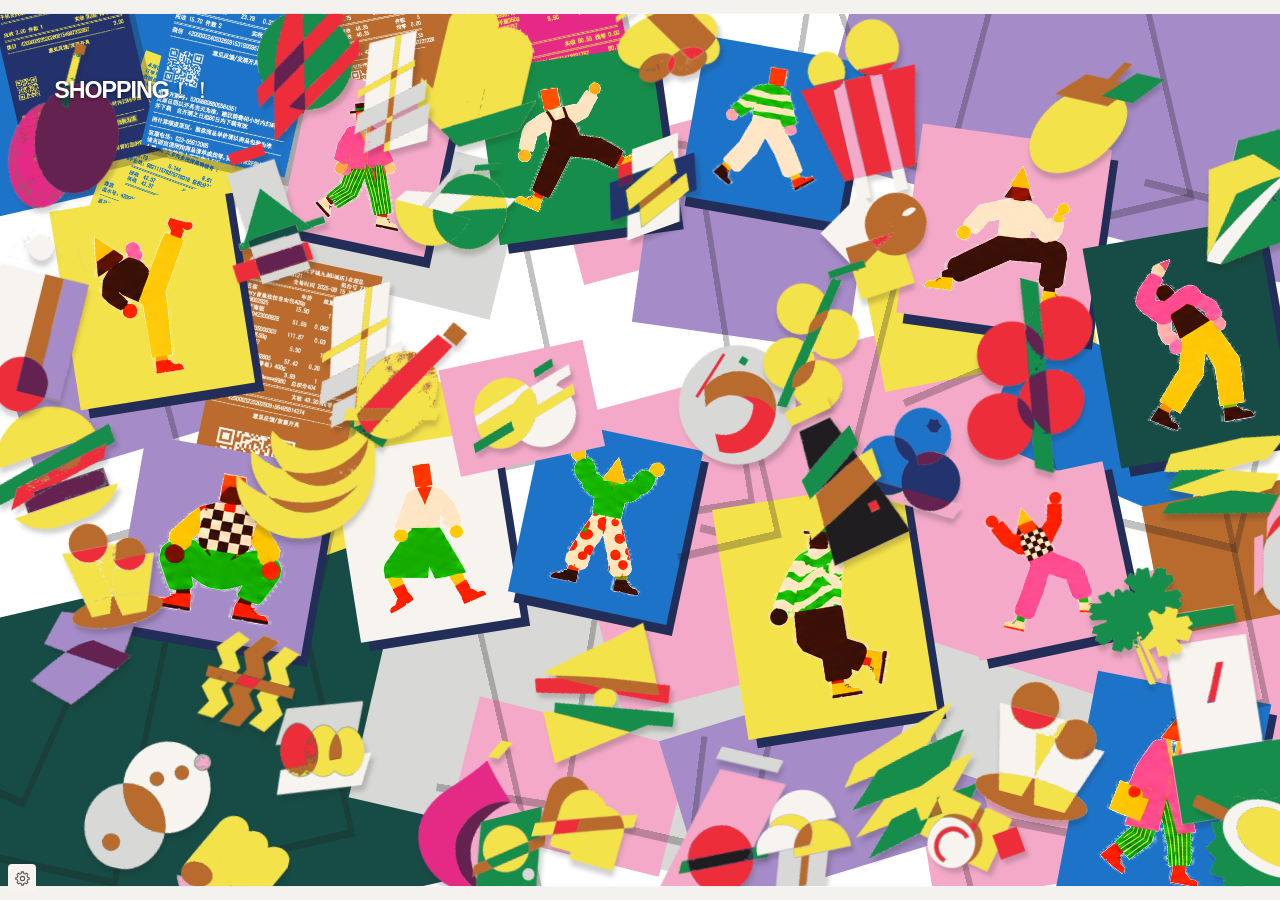
==== index.html @ 2ef97156 "Publish SHOPPING receipt visualization" ====
<!doctype html>
<html lang="zh-CN">
<head>
<meta charset="utf-8">
<meta name="viewport" content="width=device-width, initial-scale=1">
<title>小票解码 · FOOD DECODE</title>
<link rel="stylesheet" href="style.css?v=pick-reference"><link rel="stylesheet" href="stage.css?v=shopping-aligned">
<link rel="stylesheet" href="turris-theme.css?v=shopping-aligned">
<link rel="stylesheet" href="bookends.css?v=fast-collage">
<link rel="stylesheet" href="layout-overrides.css">
<script src="data.js?v=edamame-05" defer></script><script src="app.js?v=shopping-aligned" defer></script>
<script src="layout-tool.js?v=fullscreen-fit" defer></script>
</head>
<body><div id="exhibit">
<div class="site-wordmark" lang="en">SHOPPING！！</div>
<main id="view" tabindex="-1"></main>
<dialog id="personality-receipt" aria-labelledby="personality-title"></dialog></div>
<a class="layout-launcher" href="layout-editor.html" target="_blank" rel="noopener" aria-label="在新标签页打开排版编辑器" title="打开排版编辑器" hidden>
 <svg viewBox="0 0 24 24" width="17" height="17" fill="none" stroke="currentColor" stroke-width="1.5" stroke-linejoin="round" aria-hidden="true" focusable="false">
  <path d="M9.17 5.16 L10.34 4.79 L10.51 2.62 L13.49 2.62 L13.66 4.79 L14.83 5.16 L15.92 5.72 L17.58 4.31 L19.69 6.42 L18.28 8.08 L18.84 9.17 L19.21 10.34 L21.38 10.51 L21.38 13.49 L19.21 13.66 L18.84 14.83 L18.28 15.92 L19.69 17.58 L17.58 19.69 L15.92 18.28 L14.83 18.84 L13.66 19.21 L13.49 21.38 L10.51 21.38 L10.34 19.21 L9.17 18.84 L8.08 18.28 L6.42 19.69 L4.31 17.58 L5.72 15.92 L5.16 14.83 L4.79 13.66 L2.62 13.49 L2.62 10.51 L4.79 10.34 L5.16 9.17 L5.72 8.08 L4.31 6.42 L6.42 4.31 L8.08 5.72Z"/>
  <circle cx="12" cy="12" r="3"/>
 </svg>
</a>
<template id="cart">
  <svg viewBox="0 0 960 510" class="basket-wire" aria-hidden="true" fill="none" stroke="#181713" stroke-linejoin="round">
    <path d="M26 112 934 94 870 454 90 468Z" stroke-width="6"/>
    <path d="M39 183 921 166M52 254 908 238M64 326 896 310M77 397 883 382M117 110 168 467M208 108 246 465M298 107 324 464M389 105 402 462M480 103 480 461M571 101 558 460M662 99 636 458M752 98 714 457M843 96 792 455" stroke-width="2.2" opacity=".78"/>
  </svg>
</template>
</body></html>
---- style.css ----
*{box-sizing:border-box} :root{font-family:"Microsoft YaHei",Arial,sans-serif;color:#25241f;background:#f8f5ec;font-synthesis:none;--paper:#f8f5ec;--line:#d9d3c5;--ink:#25241f;--muted:#635e53} body{margin:0} button,select{font:inherit;color:inherit} button{cursor:pointer} button:focus-visible,select:focus-visible,summary:focus-visible{outline:3px solid #286a55;outline-offset:4px} button{background:none;border:0} img{display:block;max-width:100%} h1,h2,p{margin:0} [hidden]{display:none!important} .mono,.kicker{font-family:"Courier New",monospace;letter-spacing:.11em;font-size:.76rem} main{max-width:1500px;margin:auto;padding:0 max(5vw,20px) 75px;min-height:76vh}.hint{color:var(--muted);font-size:.9rem;line-height:1.6}.wall-tools{display:flex;align-items:center;justify-content:space-between;padding:18px 0;font-size:.82rem}select{background:var(--paper);border:1px solid var(--line);padding:7px 10px;border-radius:0}.tickets{display:grid;grid-template-columns:repeat(6,minmax(0,1fr));gap:26px 16px}.tile{display:block;padding:0;text-align:left;min-width:0}.mount{display:flex;align-items:center;justify-content:center;aspect-ratio: .73;background:#eae5d9;overflow:hidden;transition:background .2s}.mount img{height:86%;width:72%;object-fit:contain;filter:drop-shadow(2px 4px 2px #302b251c);transition:transform .24s}.tile:hover .mount{background:var(--accent)}.tile:hover img{transform:scale(1.06) rotate(-1deg)}.tile-meta{display:flex;justify-content:space-between;gap:4px;padding:9px 0;border-bottom:1px solid var(--line);font-size:.8rem}.screen-head{padding:40px 0 24px;display:flex;justify-content:space-between;align-items:end;gap:14px;flex-wrap:wrap}.screen-head h1{font-size:clamp(2.4rem,5vw,5.1rem);letter-spacing:-.065em;line-height:1.08;margin-top:6px}.text-btn{padding:6px 0;text-decoration:underline;text-underline-offset:5px}.dark-btn,.outline-btn{padding:11px 15px;border:1px solid var(--ink);min-height:44px}.dark-btn{background:var(--ink);color:var(--paper)}.outline-btn:hover{background:#ece6d8}.actions{display:flex;gap:8px;flex-wrap:wrap}.pick,.analysis{display:grid;grid-template-columns:minmax(180px, .64fr) minmax(0,1.36fr);gap:clamp(22px,5vw,80px);border-top:1px solid var(--ink);padding-top:21px;align-items:start}.ticket-wrap{position:relative;max-width:360px;margin:auto}.ticket-wrap img{width:100%;height:auto}.hot{position:absolute;left:1%;width:98%;border:1px solid transparent;padding:0;min-height:0}.hot:hover,.hot:focus-visible,.hot[aria-pressed=true]{background:#fff7b878;border-color:#69603a}.hot[aria-pressed=true]::after{content:"✓";position:absolute;right:4px;top:0;font-size:.8rem;color:#25241f}.receipt-panel{min-width:0}.receipt-panel summary,summary{cursor:pointer;padding:12px 0}.cart-panel{position:sticky;top:12px;min-width:0} .cart-stage{position:relative;margin:10px 0;isolation:isolate}.cart-stage svg{width:100%;display:block}.basket{position:absolute;left:29%;right:15%;top:28%;bottom:27%;display:flex;gap:2%;flex-wrap:wrap;align-content:end;justify-content:center}.food{width:clamp(33px,7vw,85px);aspect-ratio:1;object-fit:contain;mix-blend-mode:multiply}.placeholder{display:grid;place-items:center;padding:4px;background:#eae6d6;font-size:.64rem;overflow:hidden;text-align:center}.basket .food{max-height:75px;max-width:22%;transform:rotate(var(--tilt,0deg))}.cart-stage.bump{animation:bump .32s ease-out}@keyframes bump{40%{transform:translateY(5px)}} .flight,.ticket-flight{position:fixed;z-index:10;pointer-events:none;margin:0;object-fit:contain}.analysis{grid-template-columns:minmax(125px,.37fr) minmax(0,1.63fr)}.chart-area{min-width:0}.readout{display:flex;align-items:baseline;gap:9px;margin:20px 0 0}.readout strong{font-family:Georgia,serif;font-weight:400;letter-spacing:-.07em;font-size:clamp(3.4rem,9vw,7.2rem);line-height:1}.bar{display:flex;height:54px;border-bottom:2px solid var(--ink);margin:8px 0 0;overflow:hidden}.seg{flex-basis:0;min-width:0;padding:0;border:0;background:var(--swatch);clip-path:polygon(8px 0,100% 0,calc(100% - 8px) 100%,0 100%);transition:flex-grow .46s cubic-bezier(.21,.7,.18,1)}.seg[aria-pressed=true]{filter:saturate(1.55) brightness(.86)}.markers{display:flex;min-height:62px;align-items:end;justify-content:space-around;margin-top:12px}.markers button{padding:1px;min-width:0}.markers .food{width:clamp(24px,6vw,58px)} .scale{display:flex;justify-content:space-between;color:var(--muted);margin:7px 0 14px;font-size:.75rem}.legend{display:grid}.legend button{display:grid;grid-template-columns:11px minmax(0,1fr) auto;gap:9px;text-align:left;align-items:center;padding:9px 3px;border-bottom:1px solid var(--line);min-height:42px}.legend button[aria-pressed=true]{background:#ede7d8}.swatch{width:9px;height:9px;background:var(--swatch);display:inline-block}.analysis-next{margin-top:24px}.profile{display:grid;grid-template-columns:1fr 1fr;gap:clamp(18px,5vw,76px);align-items:center;border-block:1px solid var(--ink);padding:28px 0}.portrait{padding:7%}.portrait img{margin:auto;width:100%;max-height:520px;object-fit:contain;mix-blend-mode:multiply}.profile h1{font-size:clamp(2.2rem,6.8vw,7rem);letter-spacing:-.075em;line-height:1.05;margin:10px 0 18px}.motto{font-size:clamp(1.15rem,2.2vw,2rem);line-height:1.5;margin-bottom:20px}.profile-lower{display:grid;grid-template-columns:1fr 1fr;gap:32px;padding:28px 0}.profile-lower h2,.related h2{font-size:1.1rem;margin-bottom:12px}.clue{display:block;text-align:left;width:100%;border-bottom:1px solid var(--line);padding:11px 0;line-height:1.45}.related .actions button{width:78px;padding:3px}.related img{aspect-ratio:1;object-fit:contain;mix-blend-mode:multiply}.types{display:grid;grid-template-columns:repeat(4,1fr);gap:14px}.types article{border-top:1px solid var(--ink);padding:14px 0}.types p{font-size:.85rem;line-height:1.55;color:var(--muted);margin-top:8px}.reveal{animation:reveal .48s cubic-bezier(.2,.7,.2,1) both}@keyframes reveal{from{opacity:.25;transform:translateY(12px)}to{opacity:1;transform:translateY(0)}} @media(max-width:800px){.tickets{grid-template-columns:repeat(4,minmax(0,1fr))}.types{grid-template-columns:repeat(2,1fr)}} @media(max-width:580px){main{padding-bottom:32px}.tickets{grid-template-columns:repeat(3,minmax(0,1fr));gap:13px 8px}.tile-meta{font-size:.71rem}.pick,.analysis,.profile,.profile-lower{grid-template-columns:1fr}.pick .cart-panel{grid-row:1;top:0;z-index:3;background:var(--paper);padding-bottom:8px;border-bottom:1px solid var(--line)}.cart-stage{max-width:225px;margin:2px auto}.basket .food{width:30px}.analysis .ticket-wrap{max-width:220px}.profile .portrait img{max-height:320px}.analysis-next{margin-top:18px}.screen-head{padding-top:25px}} @media(prefers-reduced-motion:reduce){*,*::before,*::after{animation-duration:.001ms!important;transition-duration:.001ms!important;scroll-behavior:auto!important}}
.basket .basket-item{padding:0;display:grid;place-items:center;width:clamp(36px,8vw,106px);max-height:unset}.basket .basket-item>.food{width:100%;height:100%;max-width:100%;max-height:100%;object-fit:contain;transform:none}.outline-btn[aria-pressed=true]{background:var(--ink);color:var(--paper)}.portrait img{width:auto}.seg{clip-path:polygon(min(6px,12%) 0,100% 0,calc(100% - min(6px,12%)) 100%,0 100%)}@media(max-width:580px){.basket .basket-item{width:36px}}
---- stage.css ----
html,body{width:100%;height:100%;overflow:hidden}body{background:#dfd9cb}#exhibit{position:absolute;left:50%;top:50%;width:1440px;height:900px;transform:translate(-50%,-50%) scale(var(--stage-scale,1));background:var(--paper);display:grid;grid-template-rows:minmax(0,1fr);overflow:hidden;box-shadow:0 12px 70px #322b2229}#exhibit main{width:100%;min-height:0;min-width:0;padding:0 56px;position:relative}#exhibit .wall-tools{height:46px;padding:0}#exhibit .tickets{grid-template-columns:repeat(6,minmax(0,1fr));grid-template-rows:repeat(5,136px);gap:8px 14px}#exhibit .tile{display:grid;grid-template-rows:112px 24px}#exhibit .mount{height:112px;aspect-ratio:auto;background:color-mix(in srgb,var(--accent) 32%,#eae5d9)}#exhibit .mount img{width:auto;height:108px;max-width:90%;transition:transform .27s cubic-bezier(.18,.65,.2,1),filter .27s}#exhibit .tile:hover .mount,#exhibit .tile:focus-visible .mount{background:var(--accent)}#exhibit .tile:hover img,#exhibit .tile:focus-visible img{transform:translateY(-2px) scale(1.1) rotate(-3deg);filter:drop-shadow(4px 7px 4px #302b2545)}#exhibit .tile-meta{padding:4px 2px;font-size:12px}#exhibit .screen-head{height:106px;padding:15px 0 14px}#exhibit .screen-head h1{font-size:53px;margin-top:3px}#exhibit .pick,#exhibit .analysis{height:686px;padding-top:16px;gap:46px;grid-template-columns:330px minmax(0,1fr)}#exhibit .pick .cart-panel{position:relative;top:auto;grid-row:auto;background:transparent;border:0;padding:0}#exhibit .ticket-wrap{width:max-content;max-width:100%;margin:0 auto}#exhibit .ticket-wrap img{height:550px;width:auto;max-width:100%;object-fit:fill}#exhibit .receipt-panel{position:relative}#exhibit .cart-stage{max-width:720px;margin:10px auto 0}#exhibit .cart-panel .actions{justify-content:center}#exhibit .basket .basket-item{width:82px;max-width:20%}#exhibit .analysis .ticket-wrap img{height:525px}#exhibit .analysis{grid-template-columns:255px minmax(0,1fr)}#exhibit .chart-area{position:relative;height:670px}#exhibit .analysis-next{margin-top:12px}#exhibit .nutrition-body{display:grid;grid-template-columns:minmax(0,1.5fr) minmax(275px,1fr);gap:27px;margin-top:24px}#exhibit .readout{margin-top:0}#exhibit .readout strong{font-size:100px}#exhibit .legend button{min-height:37px;padding:5px 2px;font-size:12px}#exhibit .markers{margin-top:20px}#exhibit .markers .food{width:44px}#exhibit .bar{height:76px}#exhibit #exhibit #exhibit .profile{height:464px;grid-template-columns: .9fr 1.1fr;gap:65px;padding:15px 0}#exhibit .profile .portrait{height:430px;padding:16px}#exhibit .profile .portrait img{height:100%;max-height:none}#exhibit .profile h1{font-size:76px}#exhibit .profile-lower{grid-template-columns:1fr 1fr;gap:54px;padding:10px 0}#exhibit .profile-lower h2,#exhibit .related h2{margin-bottom:3px}#exhibit .clue{padding:4px 0;font-size:13px}#exhibit .profile-lower details[open]{position:absolute;z-index:5;right:56px;bottom:105px;width:450px;background:var(--paper);padding:0 16px 14px;box-shadow:0 0 0 1px var(--line),0 10px 25px #332b2422}#exhibit .related{display:flex;align-items:center;gap:12px}#exhibit .related .actions{gap:4px}#exhibit .related .actions button{width:50px;min-height:0;font-size:10px;padding:2px}#exhibit .related img{height:33px;margin:auto}#exhibit .types{grid-template-columns:repeat(4,1fr);grid-template-rows:repeat(4,155px);gap:7px 24px}#exhibit .types article{padding:7px 0}#exhibit .types h2{font-size:20px}#exhibit .types p{font-size:12px;margin-top:4px}#exhibit .screen-in{animation:stage-in .32s cubic-bezier(.2,.7,.2,1) both}@keyframes stage-in{from{opacity:.4;transform:translateY(6px)}to{opacity:1;transform:translateY(0)}}
#exhibit .profile{height:418px}#exhibit .profile .portrait{height:386px}#exhibit .profile-lower{padding:8px 0}#exhibit .profile-lower+.related+.actions{margin-top:8px}#exhibit .legend{align-content:start}#exhibit .seg.is-preview{filter:saturate(1.3) brightness(.93)}#exhibit .seg.is-muted,#exhibit .markers button.is-muted{opacity:.34}#exhibit .seg,#exhibit .markers button{transition:opacity .17s,flex-grow .46s cubic-bezier(.21,.7,.18,1)}#exhibit .legend button.is-preview{background:#ece5d5}#exhibit .hot.is-preview{background:#fff7b878;border-color:#69603a}#exhibit .markers button.is-preview{transform:translateY(-4px)}
#exhibit{width:var(--stage-width,1440px)}
#exhibit main{max-width:none}
.site-wordmark{
 position:absolute;top:63px;left:56px;z-index:11;
 padding:2px 0;font-weight:900;font-size:24px;line-height:1.15;letter-spacing:-.045em;
 color:var(--ink);pointer-events:none;
}
#exhibit:is([data-page=intro],:has(>.cover-reveal))>.site-wordmark{color:var(--paper);text-shadow:0 1px 4px #0008}
#exhibit > main:focus{outline:none}
#exhibit main:has(>.wall-tools){margin-block:0;padding-top:56px}
#exhibit .wall-tools{margin-bottom:16px;border-bottom:1px solid var(--ink)}
#exhibit main:has(>.screen-tools){margin-block:0;padding-top:56px}
#exhibit .screen-tools{position:relative;display:flex;align-items:center;justify-content:flex-end;min-height:46px}
#exhibit .screen-tools::after{content:"";position:absolute;inset:auto 0 0;border-bottom:1px solid var(--ink)}

/* Leave the primary objects room and open supporting detail on demand. */
.layout-launcher:not([hidden]){
 position:fixed;
 z-index:2;
 left:max(8px,env(safe-area-inset-left));
 bottom:max(8px,env(safe-area-inset-bottom));
 display:grid;
 place-items:center;
 width:28px;
 height:28px;
 border:1px solid transparent;
 border-radius:4px;
 background:#f1ece2;
 color:#82796c;
 text-decoration:none;
}
.layout-launcher:hover,.layout-launcher:focus-visible{background:#f8f4ea;border-color:#c2b9ac;color:#62594d}
body:has(>#exhibit:is([data-page=pick],[data-page=analysis]))>.layout-launcher{display:none}
#exhibit .analysis{display:block;position:relative;height:auto;padding:85px 56px 0 60px;border-top:0}
#exhibit .analysis>.receipt-panel{position:absolute;z-index:4;top:18px;right:62px}
#exhibit .analysis>.receipt-panel:not(:has(>details[open])){display:none}
#exhibit .analysis>.receipt-panel details{padding:0 13px 13px;width:285px;background:var(--paper);box-shadow:0 0 0 1px var(--line),0 10px 25px #332b2422}
#exhibit .analysis .chart-area{height:auto;min-width:0}
.analysis-basket-stage{position:relative;isolation:isolate}
.analysis-basket-stage>.basket-wire{display:block;width:100%}
.analysis-food{
 position:absolute;
 left:var(--food-left);
 top:var(--food-top);
 display:grid;
 place-items:center;
 width:15%;
 aspect-ratio:1;
 translate:-50% -50%;
}
.analysis-food>.food{
 width:100%;
 height:100%;
 object-fit:contain;
 mix-blend-mode:normal;
 rotate:var(--food-angle);
}
.analysis-food>.placeholder{height:auto;max-height:100%;aspect-ratio:auto;font-size:9px;line-height:1.1}
.basket-handoff{position:absolute;inset:0;z-index:10;overflow:hidden;pointer-events:none}
.basket-handoff>.analysis-basket-stage{position:absolute;transform-origin:0 50%}
.basket-handoff .analysis-food>.placeholder{font-size:12px}
#exhibit .nutrition-body{display:block;position:relative;margin-top:60px}
#exhibit .nutrition-body .legend{
 position:absolute;right:24px;bottom:44px;z-index:3;width:min(430px,100%);max-height:320px;
 overflow:auto;overscroll-behavior:contain;background:var(--paper);padding:6px 12px;
 border:1px solid var(--line);box-shadow:0 10px 25px #332b2422;
}
.chart-caption{display:flex;align-items:baseline;justify-content:space-between;gap:18px;padding-right:33px}
#exhibit .chart-caption .item-insight{margin:0;color:var(--muted);font-size:15px}
#exhibit .chart-caption .text-btn{flex-shrink:0}
#exhibit .nutrition-body .markers{min-height:68px;margin-top:14px;padding-inline:4.5% 3.5%;justify-content:space-between;gap:8px}
#exhibit .nutrition-body .markers:has(>button:only-child){justify-content:center}
#exhibit .nutrition-body .markers:has(>button:nth-child(5):last-child)>button:nth-child(even){position:relative;left:5.8%}
#exhibit .nutrition-body .markers .food{width:62px}
#exhibit .nutrition-body .bar{height:64px;margin-top:12px}
#exhibit .nutrition-body .scale{margin-block:2px 8px}
#exhibit .analysis-next{display:flex;justify-content:flex-end;margin:76px 12px 0 0}
#exhibit .profile{height:575px;grid-template-columns: .98fr 1.02fr}
#exhibit .profile .portrait{height:530px}
#exhibit .profile h1{font-size:88px}
#rules{color:var(--ink);background:var(--paper);border:1px solid var(--line);padding:22px 28px;width:min(920px,90vw);max-height:85vh;box-shadow:0 16px 90px #28221943}
#rules::backdrop{background:#29251d62}
#rules[open]{animation:stage-in .24s ease-out}
.story-head{display:flex;align-items:center;justify-content:space-between;border-bottom:1px solid var(--line);padding-bottom:10px}

#personality-receipt{
 --paper-edge:8px;
 --receipt-paper:#fffdf5;
 --receipt-tint:color-mix(in srgb,var(--accent) 37%,var(--receipt-paper));
 --receipt-rule:color-mix(in srgb,var(--accent) 46%,#422d23);
 position:fixed;
 inset:auto auto calc((100dvh - 900px * var(--stage-scale))/2 + 40px * var(--stage-scale)) 50%;
 margin:0;
 width:550px;
 max-width:none;
 max-height:none;
 border:0;
 padding:0;
 color:var(--ink);
 background:transparent;
 overflow:visible;
 transform:translateX(-50%) scale(var(--stage-scale));
 transform-origin:bottom center;
 filter:drop-shadow(0 20px 45px #25211854);
}
#personality-receipt::after{
 content:"";
 position:absolute;
 inset:100% 0 auto;
 height:var(--paper-edge);
 background:var(--receipt-paper);
 mask:conic-gradient(from -45deg at bottom,#000 90deg,#0000 0) center / 16px 8px repeat-x;
}
#personality-receipt::backdrop{background:#23201862}
#personality-receipt[open]{animation:receipt-rise 650ms cubic-bezier(.21,.72,.24,1) both}
#personality-receipt[open]::backdrop{animation:receipt-dim 380ms ease-out both}
@keyframes receipt-rise{
 from{translate:0 calc(900px * var(--stage-scale) + (100dvh - 900px * var(--stage-scale))/2)}
 to{translate:0 0}
}
@keyframes receipt-dim{from{opacity:0}to{opacity:1}}
@media(prefers-reduced-motion:reduce){
 #personality-receipt[open],#personality-receipt[open]::backdrop{animation:none}
}
.personality-paper{
 display:flex;
 flex-direction:column;
 min-height:780px;
 max-height:844px;
 padding:17px 35px 12px;
 background:var(--receipt-paper);
 overflow:auto;
 overscroll-behavior:contain;
 scrollbar-width:thin;
}
.personality-paper>*{flex-shrink:0}
.personality-head,.personality-meta{
 display:flex;
 align-items:center;
 justify-content:space-between;
 gap:12px;
}
.personality-head>span{font-size:17px;font-weight:750}
.personality-meta{
 font-family:"Courier New",monospace;
 font-size:12px;
 letter-spacing:.06em;
}
.personality-meta{margin-top:8px;border-block:1px dashed var(--line);padding:6px 0}
.personality-hero{padding:5px 0 4px;text-align:center}
.personality-hero:has(>.personality-portrait){padding-top:51px}
.personality-portrait{
 position:relative;
 display:grid;
 place-items:center;
 min-height:258px;
}
.personality-portrait::before,.personality-portrait::after{
 content:"";
 position:absolute;
 pointer-events:none;
}
.personality-portrait::before{
 width:204px;
 height:204px;
 border-radius:50%;
 background:var(--receipt-tint);
 transform:translate(-26px,0);
}
.personality-portrait::after{
 left:15%;
 top:24%;
 width:49px;
 height:88px;
 background:repeating-linear-gradient(0deg,var(--receipt-rule) 0 1px,transparent 1px 7px);
 transform:skewY(-19deg);
 opacity:.37;
}
.personality-portrait img{
 position:relative;
 z-index:1;
 width:266px;
 height:256px;
 object-fit:contain;
 mix-blend-mode:multiply;
}
.personality-stamp{
 position:absolute;
 z-index:2;
 right:4%;
 bottom:15%;
 display:grid;
 place-content:center;
 min-width:82px;
 min-height:68px;
 padding:5px 9px;
 border:3px double currentColor;
 background:var(--receipt-paper);
 color:color-mix(in srgb,var(--accent) 24%,#552b20);
 font:13px/1.25 "Courier New",monospace;
 letter-spacing:.11em;
 rotate:-8deg;
}
.personality-stamp strong{font-size:20px}
@media(prefers-reduced-motion:no-preference){
 #personality-receipt[open] .personality-stamp{animation:receipt-stamp 200ms ease-out 530ms both}
}
@keyframes receipt-stamp{from{opacity:0;scale:1.17}to{opacity:1;scale:1}}
.personality-hero h2{margin:0;font-size:43px;line-height:1.1;overflow-wrap:anywhere}
.personality-motto{margin:7px 0 0;font-size:16px;line-height:1.45}
.personality-character{margin:14px auto 9px;max-width:420px;text-align:center;font-size:14px;line-height:1.6}
.personality-details{margin-top:auto;padding-top:8px;font-size:13px}
.personality-details>summary{padding-block:9px 5px}
.personality-details>.hint{margin:5px 0}
.personality-details>.hint>div{margin-bottom:6px}
#exhibit .types article{display:grid;grid-template-columns:74px minmax(0,1fr);gap:8px;align-items:start}
#exhibit .types article>img{width:74px;height:112px;object-fit:contain}
#exhibit .types article h2{font-size:18px}
#exhibit .types article p{line-height:1.35}
.personality-foot{margin-top:auto;padding-top:8px;border-top:1px dashed var(--line);font-size:13px}
.personality-details+.personality-foot{margin-top:4px}
.personality-foot .actions{justify-content:space-between;gap:10px}
.personality-foot .actions button{padding-block:4px}
.personality-foot .hint{margin:0}


#exhibit .tile:focus-visible{outline-offset:-3px}
#exhibit .tile{position:relative}
#exhibit .tile:is(:hover,:focus-visible){z-index:3}
#exhibit .tile:is(:hover,:focus-visible) .mount{overflow:visible}
#exhibit .tile .mount img{transform-origin:50% 48%}
#exhibit .tile:is(:hover,:focus-visible) .mount img{position:relative;z-index:2;transform:translateY(-6px) scale(2.15) rotate(-2deg);filter:drop-shadow(4px 8px 7px #302b2559);pointer-events:none}
#exhibit .tile:nth-last-child(-n+6) .mount img{transform-origin:50% 90%}
#exhibit .tile-preview{position:absolute;left:calc(50% + 94px);top:50%;z-index:3;display:grid;width:232px;gap:9px;padding:14px 16px 15px;background:var(--paper);border-top:4px solid var(--accent);box-shadow:0 7px 28px #302b2540;opacity:0;visibility:hidden;pointer-events:none;transform:translate(-6px,-50%);transition:opacity .2s,transform .2s,visibility .2s}
#exhibit .tile:is(:hover,:focus-visible) .tile-preview{opacity:1;visibility:visible;transform:translate(0,-50%)}
#exhibit .tile:is(:nth-child(6n),:nth-child(6n - 1)) .tile-preview{left:auto;right:calc(50% + 94px)}
#exhibit .tile:nth-last-child(-n+6) .tile-preview{top:auto;bottom:2px;transform:translate(-6px,0)}
#exhibit .tile:nth-last-child(-n+6):is(:hover,:focus-visible) .tile-preview{transform:translate(0,0)}
#exhibit .tile-preview .mono{color:var(--muted);font-size:11px}
#exhibit .preview-summary{display:flex;align-items:baseline;justify-content:space-between;gap:8px}
#exhibit .preview-summary strong{font-size:22px;line-height:1.1;font-weight:650}
#exhibit .preview-summary>span,#exhibit .preview-items .hint{font-size:12px;color:var(--muted)}
#exhibit .preview-items{border-top:1px solid var(--line);padding-top:7px;display:grid;gap:5px;font-size:13px;line-height:1.4}
#exhibit .cart-stage{max-width:none;margin:20px 0 6px}
#exhibit main:has(>.pick){padding-inline:24px}
#exhibit main:has(>.pick)>.screen-tools{padding-right:32px}
#exhibit main:has(>.pick)>.screen-tools::after{inset-inline:32px}
#exhibit .pick{grid-template-columns:350px minmax(0,1fr);gap:0;padding-top:15px;border-top:0}
#exhibit .pick>.receipt-panel{width:100%;margin:30px 0 0 52px}
#exhibit .pick .receipt-panel>.hint{margin:0 0 7px}
#exhibit .pick .ticket-wrap{margin-inline:0}
#exhibit .pick .ticket-wrap img{height:615px}
#exhibit .pick .cart-stage{width:90.5%;max-width:1040px;margin:114px auto 0;--basket-food-size:148px}
#exhibit .pick .cart-count{position:absolute;top:6px;right:0}
#exhibit .pick .cart-caption{margin:-5px 0 12px;text-align:center}
#exhibit .pick .cart-stage.basket-many{--basket-food-size:120px}
#exhibit .basket-wire{position:relative;z-index:1;pointer-events:none}
#exhibit .basket-sticker:not([hidden]){
 position:absolute;
 right:14px;
 bottom:7px;
 z-index:2;
 width:min(19%,190px);
 transform:rotate(-9deg);
 transform-origin:65% 74%;
 box-shadow:1px 3px 0 #1f1d2030;
 pointer-events:none;
}
#exhibit .basket-sticker img{display:block;width:100%;height:auto}
#exhibit .basket-sticker.is-sticking{animation:stick-to-basket 1600ms cubic-bezier(.36,.63,.26,1) 160ms both}
@keyframes stick-to-basket{
 from{opacity:0;transform:translate(38px,31px) rotate(-24deg) scale(1.19);box-shadow:4px 12px 15px #1f1d2060}
 62%{opacity:1;transform:translate(0,1px) rotate(-7deg) scale(.98)}
 80%{transform:translate(0,-1px) rotate(-10deg) scale(1.012)}
 to{opacity:1;transform:rotate(-9deg) scale(1);box-shadow:1px 3px 0 #1f1d2030}
}
@media(prefers-reduced-motion:reduce){
 #exhibit .basket-sticker.is-sticking{animation:none}
}
#exhibit .basket .basket-item>.placeholder{width:auto;height:auto;max-width:132px;padding:6px 9px;aspect-ratio:auto;border:1px solid var(--line);background:var(--paper);font-size:12px;line-height:1.25;align-self:end;margin-bottom:18px}

#exhibit .basket{display:block;inset:0;pointer-events:none}
#exhibit .basket-row{position:absolute;left:0;right:0;display:flex;justify-content:center;align-items:end;gap:10px;height:160px}
#exhibit .basket-row-bottom{bottom:13%}
#exhibit .basket-row-top{bottom:calc(13% + 92px)}
#exhibit .basket .basket-row .basket-item{pointer-events:auto;flex:0 0 156px;width:156px;height:160px;max-width:none;max-height:none;padding:0;transform:none;mix-blend-mode:normal;transition:transform .18s}
#exhibit .basket-many .basket .basket-row .basket-item{flex-basis:127px;width:127px}

#exhibit .basket .basket-item>.food{
 transform:translate(var(--food-x,0px),calc(var(--food-offset) + var(--food-y,0px))) rotate(calc(var(--food-angle) + var(--food-spin,0deg)));
}
#exhibit .basket .basket-item[data-in-flight]{visibility:hidden}
#exhibit .basket .basket-item>img.food{
 width:var(--basket-food-size);
 height:var(--basket-food-size);
 max-height:none;
 object-fit:contain;
 object-position:center;
 mix-blend-mode:normal;
}
#exhibit .cart-stage{
 translate:var(--basket-x,0px) var(--basket-y,0px);
 rotate:var(--basket-angle,0deg);
 cursor:grab;
 user-select:none;
}
#exhibit .cart-stage.is-dragging,#exhibit .cart-stage.is-dragging button{cursor:grabbing}
#exhibit .basket-row .basket-item:nth-child(5n+1){--food-offset:4px;--food-angle:-10deg}
#exhibit .basket-row .basket-item:nth-child(5n+2){--food-offset:-4px;--food-angle:8deg}
#exhibit .basket-row .basket-item:nth-child(5n+3){--food-offset:3px;--food-angle:-6deg}
#exhibit .basket-row .basket-item:nth-child(5n+4){--food-offset:-5px;--food-angle:11deg}
#exhibit .basket-row .basket-item:nth-child(5n+5){--food-offset:2px;--food-angle:-8deg}
#exhibit .basket-row-top .basket-item:nth-child(odd){--food-offset:-2px;--food-angle:9deg}
#exhibit .basket-row-top .basket-item:nth-child(even){--food-offset:5px;--food-angle:-11deg}

#exhibit [data-act=add][aria-disabled=true]{cursor:default}#exhibit [data-act=all]:disabled{opacity:.45;cursor:default}
#exhibit .profile .portrait{background:var(--paper)}
#exhibit,#exhibit .tile{--ticket-wash:color-mix(in srgb,var(--accent) 32%,#eae5d9)}
#exhibit .tile .mount{background:var(--ticket-wash)}
#exhibit .tile:is(:hover,:focus-visible) .mount{background:color-mix(in srgb,var(--ticket-wash) 66%,var(--accent))}
#exhibit .paper-transition{position:absolute;inset:0;z-index:8;pointer-events:none;overflow:hidden}
#exhibit .paper-snapshot{position:absolute;inset:0;display:grid;grid-template-rows:minmax(0,1fr);background:var(--paper)}
#exhibit .paper-edge{
 position:absolute;
 inset:0 0 auto;
 height:13px;
 background:var(--accent);
 border-bottom:1px solid var(--ink);
 transform-origin:left top;
 box-shadow:0 12px 22px #1f1d2025;
}

#rules .rules-intro{margin-top:14px;color:var(--muted)}
#rules .rule-grid{display:grid;grid-template-columns:repeat(2,minmax(0,1fr));gap:12px;margin:17px 0}
#rules .rule-card{background:#ece6d9;padding:13px 15px;border-top:2px solid var(--ink)}
#rules .rule-card dt{display:flex;align-items:baseline;gap:12px;font-weight:700}
#rules .rule-code{font:600 23px/1.25 "Courier New",monospace;white-space:nowrap}
#rules .rule-card dd{font-size:14px;line-height:1.5;margin:4px 0 0}
#rules .rule-example{padding:10px 0;border-top:1px solid var(--line);font-size:14px;line-height:1.55}
#rules .rule-example strong{display:inline-block;margin-right:8px}
@media(max-width:560px){#rules .rule-grid{grid-template-columns:1fr}}
---- turris-theme.css ----
:root{
 --tb-soft-pink:#F3A9C7;
 --tb-hot-magenta:#E52A86;
 --tb-signal-red:#EE2D3A;
 --tb-lemon-yellow:#F4E24A;
 --tb-emerald-green:#168D4A;
 --tb-cobalt-blue:#1D73C8;
 --tb-lavender:#A58BC7;
 --tb-terracotta:#B96B2D;
 --tb-paper-white:#F7F4EF;
 --tb-cool-grey:#D8D9D7;
 --tb-charcoal:#1F1D20;
 --tb-midnight-indigo:#23336E;
 --tb-mulberry:#63224F;
 --tb-deep-pine:#164C45;
 --paper:var(--tb-paper-white);
 --ink:var(--tb-charcoal);
 --line:color-mix(in srgb,var(--ink) 31%,var(--paper));
 --muted:color-mix(in srgb,var(--ink) 75%,var(--paper));
 color:var(--ink);
 background:var(--tb-cool-grey);
}

body:has(>#exhibit){background:#f4f2ee}
#exhibit{
 --paper:#fff;
 --screen-ink:var(--tb-midnight-indigo);
 --screen-pop:var(--tb-lemon-yellow);
 background:var(--paper);
 box-shadow:none;
}
#exhibit:is([data-page=pick],[data-page=analysis]){
 --screen-tone:var(--tb-cobalt-blue);
 --panel-light:var(--tb-lavender);
 --panel-ink:var(--tb-charcoal);
}
#exhibit:is([data-page=pick],[data-page=analysis])[data-colorway=cobalt]{
 --screen-pop:var(--tb-soft-pink);
 --panel-light:var(--tb-lemon-yellow);
 --panel-ink:var(--tb-midnight-indigo);
}
#exhibit:is([data-page=pick],[data-page=analysis])[data-colorway=pine]{
 --screen-ink:var(--tb-deep-pine);
 --screen-pop:var(--tb-soft-pink);
 --screen-tone:var(--tb-emerald-green);
 --panel-light:var(--tb-soft-pink);
 --panel-ink:var(--tb-mulberry);
}
#exhibit:is([data-page=pick],[data-page=analysis])[data-colorway=lemon]{
 --screen-ink:var(--tb-deep-pine);
 --screen-tone:var(--tb-emerald-green);
 --panel-light:var(--tb-lemon-yellow);
 --panel-ink:var(--tb-deep-pine);
}
#exhibit:is([data-page=pick],[data-page=analysis])[data-colorway=ochre]{
 --screen-ink:var(--tb-mulberry);
 --screen-pop:var(--tb-soft-pink);
 --screen-tone:var(--tb-terracotta);
 --panel-light:var(--tb-soft-pink);
 --panel-ink:var(--tb-mulberry);
}
#exhibit:is([data-page=pick],[data-page=analysis])[data-colorway=magenta]{
 --screen-ink:var(--tb-mulberry);
 --screen-tone:var(--tb-hot-magenta);
 --panel-light:var(--tb-lemon-yellow);
 --panel-ink:var(--tb-mulberry);
}
#exhibit[data-page=types]{--screen-ink:var(--tb-mulberry);--screen-pop:var(--tb-soft-pink)}
#exhibit :focus-visible{outline:2px solid var(--tb-midnight-indigo);outline-offset:2px}
#exhibit .screen-head .kicker{
 display:table;
 padding:3px 7px;
 background:var(--screen-pop);
 color:var(--ink);
 font-weight:700;
}
#exhibit .screen-head h1{font-weight:900;color:var(--ink)}
#exhibit .dark-btn{
 color:var(--paper);
 background:var(--screen-ink);
 border-color:var(--screen-ink);
}
#exhibit .dark-btn:hover{color:var(--ink);background:var(--screen-pop);border-color:var(--ink)}
#exhibit .outline-btn:hover{background:var(--screen-pop)}
#exhibit .outline-btn[aria-pressed=true]{color:var(--paper);background:var(--screen-ink)}
.layout-launcher:not([hidden]){background:var(--paper);color:var(--muted)}
.layout-launcher:hover,.layout-launcher:focus-visible{background:var(--tb-lemon-yellow);color:var(--ink);border-color:var(--ink)}

/* 档案墙 */
#exhibit .wall-tools{justify-content:flex-end}
#exhibit .wall-tools select{color:var(--ink);background:transparent;border:1px solid var(--ink)}
.wall-sort-controls{display:flex;align-items:center;gap:14px}
.wall-sort-controls label{white-space:nowrap}
.wall-sort-note{font-size:11px}
#exhibit .wall-sort-controls select{height:26px;min-width:88px;padding:2px 6px;font-size:12px}
#exhibit .wall-sort-controls label:last-child select{background:var(--paper)}
#exhibit,#exhibit .tile{--ticket-wash:color-mix(in srgb,var(--accent) 38%,var(--paper))}
#exhibit .tile .mount{background:var(--ticket-wash);outline:1px solid color-mix(in srgb,var(--accent) 54%,var(--paper));outline-offset:-1px}
#exhibit .tile:is(:hover,:focus-visible) .mount{background:color-mix(in srgb,var(--ticket-wash) 63%,var(--accent))}
#exhibit .tile .tile-meta{border-bottom:1px solid var(--line)}
#exhibit .tile:is(:hover,:focus-visible) .tile-meta{background:var(--tb-lemon-yellow);border-color:var(--ink)}
#exhibit .tile-preview{border-top:5px solid var(--tb-midnight-indigo)}
#exhibit .tile-preview .preview-summary strong{color:var(--tb-mulberry)}

/* 购物篮 */
#exhibit .pick>.receipt-panel .ticket-wrap>img{outline:1px solid var(--ink)}
#exhibit .pick .cart-panel{isolation:isolate}
#exhibit .pick :is(.cart-count,.cart-caption){color:var(--screen-ink)}
#exhibit .pick .cart-count{font-weight:700}
#exhibit .pick .cart-panel .actions .outline-btn{background:var(--paper)}
#exhibit .pick .cart-panel .actions .outline-btn:hover{background:var(--screen-pop)}
#exhibit .hot:is(:hover,:focus-visible,[aria-pressed=true],.is-preview){
 background:color-mix(in srgb,var(--screen-ink) 10%,transparent);
 border-color:var(--screen-ink);
 box-shadow:inset 3px 0 var(--screen-pop);
}
#exhibit .hot[aria-pressed=true]::after{
 top:50%;
 transform:translateY(-50%);
 font-size:.95rem;
 line-height:1;
 color:var(--screen-ink);
 background:var(--screen-pop);
 padding:0 2px;
}
#exhibit .placeholder{background:var(--tb-paper-white);color:var(--tb-charcoal);border:1px solid var(--line)}

/* 数据 */
.nutrient-controls{position:relative;top:14px;display:flex;align-items:center;gap:22px;padding-left:12px}
.nutrient-button{
 display:flex;
 align-items:center;
 justify-content:center;
 gap:4px;
 width:100px;
 height:100px;
 padding:0;
 border:6px solid var(--nutrient-color);
 border-radius:50%;
 background:transparent;
 color:#000;
 font-weight:750;
 font-size:16px;
 white-space:nowrap;
}
.nutrient-fat{--nutrient-color:var(--tb-hot-magenta)}
.nutrient-protein{--nutrient-color:var(--tb-deep-pine)}
.nutrient-sugar{--nutrient-color:var(--tb-mulberry)}
.nutrient-sodium{--nutrient-color:var(--tb-cobalt-blue)}
.nutrient-button img{flex:none}
.nutrient-button[aria-pressed=true]{box-shadow:0 0 0 3px #fff,0 0 0 5px var(--nutrient-color)}
.nutrient-button:hover:not([aria-pressed=true]){box-shadow:inset 0 0 0 1px var(--nutrient-color)}
#exhibit .nutrient-button:focus-visible{outline-offset:7px}
#exhibit .analysis .readout{
 width:min(452px,100%);
 clip-path:polygon(0 0,100% 0,calc(100% - 14px) 100%,0 100%);
 background:var(--panel-light);color:var(--panel-ink);border-left:7px solid var(--screen-tone);padding:6px 14px;
}
#exhibit .analysis .readout strong{
 font-family:"Arial Black",Arial,"Microsoft YaHei",sans-serif;
 font-weight:900;letter-spacing:-.055em;
}
#exhibit .analysis .bar{border-bottom-color:var(--screen-ink)}
#exhibit .analysis .legend button:is([aria-pressed=true],.is-preview){background:var(--panel-light);color:var(--panel-ink)}
#exhibit .analysis .legend button .swatch{outline:1px solid var(--ink)}
#exhibit .analysis-next .dark-btn{background:var(--screen-pop);color:var(--screen-ink);border-color:var(--screen-ink);font-weight:700}
#exhibit .analysis-next .dark-btn:hover{background:var(--screen-ink);color:var(--screen-pop)}

/* 人格小票和图鉴 */
#personality-receipt{
 --receipt-paper:var(--paper);
 --receipt-tint:var(--tb-lemon-yellow);
 --portrait-offset:var(--tb-midnight-indigo);
 --receipt-rule:var(--portrait-offset);
}
#exhibit[data-colorway=cobalt] #personality-receipt{
 --receipt-tint:var(--tb-lavender);
 --portrait-offset:var(--tb-cobalt-blue);
 --receipt-rule:var(--tb-midnight-indigo);
}
#exhibit[data-colorway=pine] #personality-receipt{
 --receipt-tint:var(--tb-soft-pink);
 --portrait-offset:var(--tb-deep-pine);
}
#exhibit[data-colorway=lemon] #personality-receipt{
 --portrait-offset:var(--tb-mulberry);
}
#exhibit[data-colorway=ochre] #personality-receipt{
 --receipt-tint:var(--tb-cool-grey);
 --portrait-offset:var(--tb-terracotta);
 --receipt-rule:var(--tb-mulberry);
}
#exhibit[data-colorway=magenta] #personality-receipt{
 --portrait-offset:var(--tb-hot-magenta);
 --receipt-rule:var(--tb-mulberry);
}
#personality-receipt::backdrop,#rules::backdrop{background:#ffffffcc}
.personality-head,.personality-meta{color:var(--tb-deep-pine)}
.personality-meta{border-color:var(--tb-deep-pine)}
.personality-portrait::before{
 width:221px;height:205px;border-radius:0;
 transform:translate(-12px,0) rotate(-5deg);
 box-shadow:10px 8px 0 var(--portrait-offset);
}
.personality-portrait::after{left:12%;opacity:.7}
.personality-portrait img{mix-blend-mode:normal}
.personality-stamp{color:var(--tb-mulberry);background:var(--tb-soft-pink)}
.personality-hero h2{color:var(--tb-deep-pine);font-weight:900}
.personality-motto{color:var(--tb-mulberry)}
.personality-foot{border-top-color:var(--tb-deep-pine)}
#exhibit .types article{--portrait-field:var(--tb-lemon-yellow);--type-ink:var(--tb-midnight-indigo);border-top:3px solid var(--type-ink)}
#exhibit .types article:nth-child(4n + 2){--portrait-field:var(--tb-soft-pink);--type-ink:var(--tb-mulberry)}
#exhibit .types article:nth-child(4n + 3){--portrait-field:var(--tb-lavender);--type-ink:var(--tb-midnight-indigo)}
#exhibit .types article:nth-child(4n){--portrait-field:var(--tb-cool-grey);--type-ink:var(--tb-deep-pine)}
#exhibit .types article>img{background:var(--portrait-field);padding:4px}
#exhibit .types article h2,#exhibit .types article .mono{color:var(--type-ink)}
#rules .story-head{color:var(--tb-midnight-indigo)}
#rules .rule-card{background:var(--tb-lemon-yellow);border-color:var(--tb-midnight-indigo);color:var(--tb-midnight-indigo)}
#rules .rule-card:nth-child(2){background:var(--tb-soft-pink);border-color:var(--tb-mulberry);color:var(--tb-mulberry)}
#rules .rule-card:nth-child(3){background:var(--tb-lavender);border-color:var(--tb-midnight-indigo);color:var(--tb-charcoal)}
#rules .rule-card:nth-child(4){background:var(--tb-deep-pine);border-color:var(--tb-deep-pine);color:var(--tb-soft-pink)}

/* 排版工具 */
.layout-editor{background:var(--tb-cool-grey);color:var(--tb-charcoal)}
.layout-editor .editor-panel{background:var(--paper);border-color:var(--line)}
.layout-editor h1,.layout-editor .editor-kicker{color:var(--tb-midnight-indigo)}
.layout-editor .editor-scenes button[aria-pressed=true]{background:var(--tb-midnight-indigo);color:var(--tb-lemon-yellow);border-color:var(--tb-midnight-indigo)}
.layout-editor .editor-modes label:has(:checked){background:var(--tb-soft-pink);border-color:var(--tb-mulberry);color:var(--tb-mulberry)}
.layout-editor #layout-export{background:var(--tb-lemon-yellow);border-color:var(--tb-midnight-indigo);color:var(--tb-midnight-indigo)}
.layout-editor #layout-preview{background:var(--tb-cool-grey)}
---- bookends.css ----
/* 首页 */
#exhibit main:has(>.book-intro){margin-block:0;padding:0}
.book-intro{position:relative;height:100%}
.book-art{
 position:absolute;
 inset:0;
 overflow:hidden;
 background-color:#fff;
}
.cover-piece{
 position:absolute;
 left:var(--piece-x);
 top:var(--piece-y);
 width:var(--piece-width);
 rotate:var(--piece-angle);
 background:var(--piece-paper,transparent);
}
.cover-piece[data-act]{width:calc(min(var(--piece-width),var(--piece-max-width)) * 1.15);padding:0}
.cover-piece[data-act]:is(:hover,:focus-visible){z-index:2}
.cover-food{z-index:1}
#exhibit .cover-piece[data-act]:focus-visible{outline:2px solid var(--tb-midnight-indigo);outline-offset:3px}
.cover-piece img{display:block;width:100%;height:auto;pointer-events:none}
@media(prefers-reduced-motion:no-preference){
 .cover-piece img{transition:scale .2s cubic-bezier(.2,.65,.28,1)}
}
.cover-paper{aspect-ratio:1.65;pointer-events:none}
.cover-receipt{box-shadow:6px 8px 0 color-mix(in srgb,var(--tb-charcoal) 27%,transparent)}
.cover-portrait,.cover-food.is-backed{display:grid;place-items:center}
.cover-portrait{
 aspect-ratio:1;
 box-shadow:8px 10px 0 color-mix(in srgb,var(--tb-midnight-indigo) 72%,var(--tb-charcoal));
}
.cover-portrait img{width:82%;height:82%;object-fit:contain}
.cover-food.is-backed{aspect-ratio:1.36}
.cover-food.is-backed img{width:80%;height:79%;object-fit:contain}
.cover-food img{
 filter:drop-shadow(2px 6px 2px color-mix(in srgb,var(--tb-charcoal) 20%,transparent));
}
.cover-piece[data-act]:is(:hover,:focus-visible) img{
 scale:1.06;
 filter:drop-shadow(2px 0 0 var(--tb-lemon-yellow)) drop-shadow(-2px 0 0 var(--tb-lemon-yellow))
        drop-shadow(0 2px 0 var(--tb-lemon-yellow)) drop-shadow(0 -2px 0 var(--tb-lemon-yellow));
}
.cover-reveal{
 position:absolute;
 inset:0;
 z-index:9;
 overflow:hidden;
 pointer-events:none;
}
.cover-reveal>.book-intro{position:absolute;inset:0}
.cover-motion-image{
 position:absolute;
 inset:0 auto auto 0;
 max-width:none;
 object-fit:contain;
 filter:drop-shadow(0 6px 4px #1f1d2030);
}
.screen-translation,.personality-translation{
 font:700 12px/1.42 "Courier New",monospace;
 letter-spacing:.11em;
 text-transform:uppercase;
}
.screen-caption{display:flex;align-items:center;gap:10px}
.screen-translation{color:var(--screen-ink);font-size:11px}
.personality-translation{margin:4px 0 0;color:var(--tb-deep-pine);font-size:11px}
.profile-home-link{
 display:flex;
 align-items:center;
 gap:14px;
 width:max-content;
 min-height:44px;
 margin:9px auto 0;
 color:var(--tb-midnight-indigo);
 background:var(--tb-lemon-yellow);
 border:1px solid var(--tb-midnight-indigo);
 padding:8px 16px;
 font-size:16px;
 font-weight:750;
}
.profile-home-link:hover{background:color-mix(in srgb,var(--tb-lemon-yellow) 89%,var(--tb-charcoal))}
#exhibit .book-transition{
 position:absolute;
 inset:0;
 z-index:8;
 overflow:hidden;
 pointer-events:none;
}
#exhibit .book-snapshot{position:absolute;inset:0;width:100%}
.book-turn-ribbon{
 position:absolute;
 top:-9%;
 bottom:-9%;
 width:295px;
 rotate:-7deg;
 background:linear-gradient(90deg,var(--tb-hot-magenta) 0 23%,var(--tb-lemon-yellow) 23% 96%,var(--tb-midnight-indigo) 96%);
}
---- layout-overrides.css ----
/* 在排版编辑器导出后，将导出的 layout-overrides.css 放在这里。 */
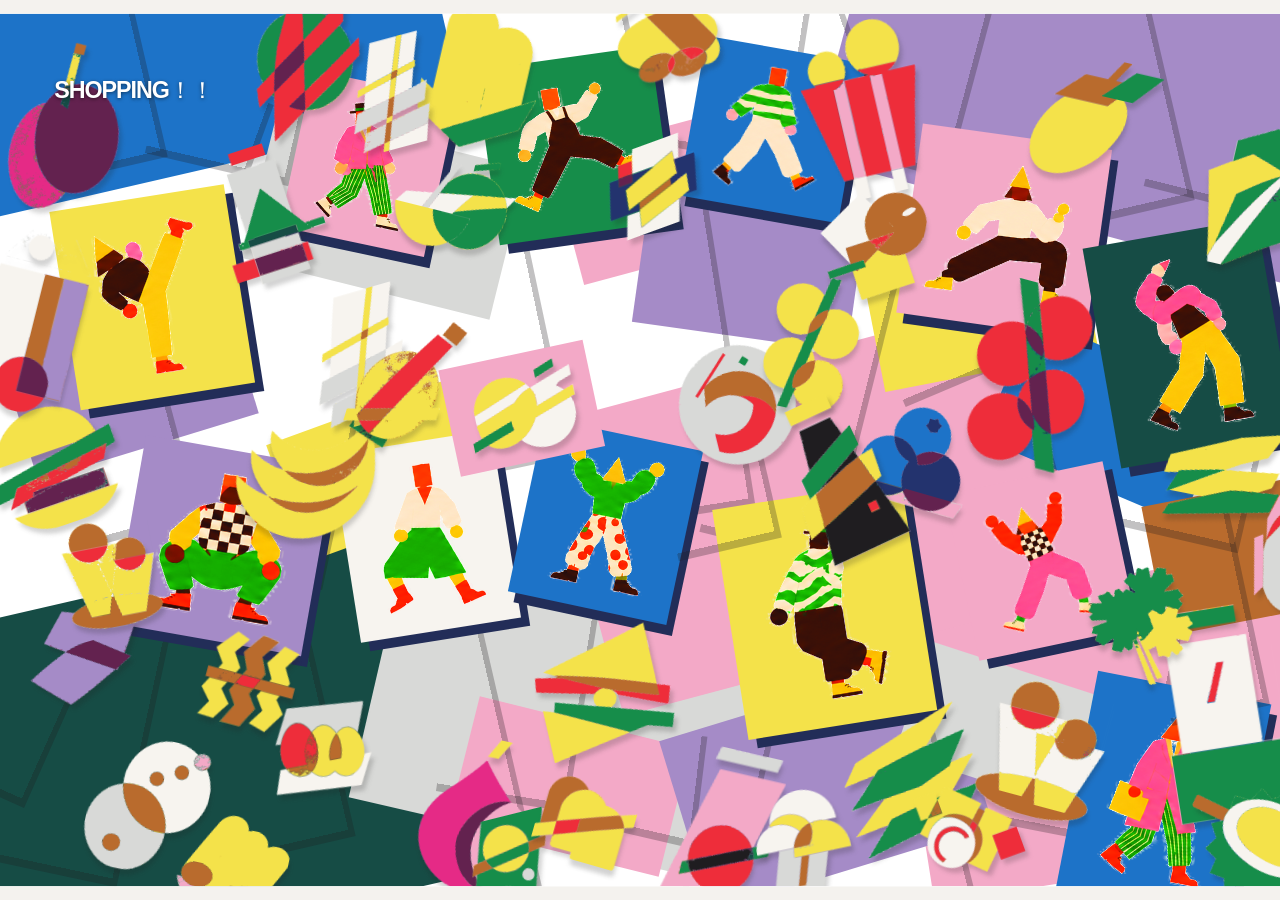
==== commit f7f31696: "Remove the public layout editor" ====
--- a/index.html
+++ b/index.html
@@ -4,23 +4,15 @@
 <meta charset="utf-8">
 <meta name="viewport" content="width=device-width, initial-scale=1">
 <title>小票解码 · FOOD DECODE</title>
-<link rel="stylesheet" href="style.css?v=pick-reference"><link rel="stylesheet" href="stage.css?v=shopping-aligned">
-<link rel="stylesheet" href="turris-theme.css?v=shopping-aligned">
+<link rel="stylesheet" href="style.css?v=pick-reference"><link rel="stylesheet" href="stage.css?v=remove-editor">
+<link rel="stylesheet" href="turris-theme.css?v=remove-editor">
 <link rel="stylesheet" href="bookends.css?v=fast-collage">
-<link rel="stylesheet" href="layout-overrides.css">
-<script src="data.js?v=edamame-05" defer></script><script src="app.js?v=shopping-aligned" defer></script>
-<script src="layout-tool.js?v=fullscreen-fit" defer></script>
+<script src="data.js?v=edamame-05" defer></script><script src="app.js?v=remove-editor" defer></script>
 </head>
 <body><div id="exhibit">
 <div class="site-wordmark" lang="en">SHOPPING！！</div>
 <main id="view" tabindex="-1"></main>
 <dialog id="personality-receipt" aria-labelledby="personality-title"></dialog></div>
-<a class="layout-launcher" href="layout-editor.html" target="_blank" rel="noopener" aria-label="在新标签页打开排版编辑器" title="打开排版编辑器" hidden>
- <svg viewBox="0 0 24 24" width="17" height="17" fill="none" stroke="currentColor" stroke-width="1.5" stroke-linejoin="round" aria-hidden="true" focusable="false">
-  <path d="M9.17 5.16 L10.34 4.79 L10.51 2.62 L13.49 2.62 L13.66 4.79 L14.83 5.16 L15.92 5.72 L17.58 4.31 L19.69 6.42 L18.28 8.08 L18.84 9.17 L19.21 10.34 L21.38 10.51 L21.38 13.49 L19.21 13.66 L18.84 14.83 L18.28 15.92 L19.69 17.58 L17.58 19.69 L15.92 18.28 L14.83 18.84 L13.66 19.21 L13.49 21.38 L10.51 21.38 L10.34 19.21 L9.17 18.84 L8.08 18.28 L6.42 19.69 L4.31 17.58 L5.72 15.92 L5.16 14.83 L4.79 13.66 L2.62 13.49 L2.62 10.51 L4.79 10.34 L5.16 9.17 L5.72 8.08 L4.31 6.42 L6.42 4.31 L8.08 5.72Z"/>
-  <circle cx="12" cy="12" r="3"/>
- </svg>
-</a>
 <template id="cart">
   <svg viewBox="0 0 960 510" class="basket-wire" aria-hidden="true" fill="none" stroke="#181713" stroke-linejoin="round">
     <path d="M26 112 934 94 870 454 90 468Z" stroke-width="6"/>
--- a/stage.css
+++ b/stage.css
@@ -15,24 +15,6 @@
 #exhibit .screen-tools{position:relative;display:flex;align-items:center;justify-content:flex-end;min-height:46px}
 #exhibit .screen-tools::after{content:"";position:absolute;inset:auto 0 0;border-bottom:1px solid var(--ink)}
 
-/* Leave the primary objects room and open supporting detail on demand. */
-.layout-launcher:not([hidden]){
- position:fixed;
- z-index:2;
- left:max(8px,env(safe-area-inset-left));
- bottom:max(8px,env(safe-area-inset-bottom));
- display:grid;
- place-items:center;
- width:28px;
- height:28px;
- border:1px solid transparent;
- border-radius:4px;
- background:#f1ece2;
- color:#82796c;
- text-decoration:none;
-}
-.layout-launcher:hover,.layout-launcher:focus-visible{background:#f8f4ea;border-color:#c2b9ac;color:#62594d}
-body:has(>#exhibit:is([data-page=pick],[data-page=analysis]))>.layout-launcher{display:none}
 #exhibit .analysis{display:block;position:relative;height:auto;padding:85px 56px 0 60px;border-top:0}
 #exhibit .analysis>.receipt-panel{position:absolute;z-index:4;top:18px;right:62px}
 #exhibit .analysis>.receipt-panel:not(:has(>details[open])){display:none}
--- a/turris-theme.css
+++ b/turris-theme.css
@@ -83,8 +83,6 @@
 #exhibit .dark-btn:hover{color:var(--ink);background:var(--screen-pop);border-color:var(--ink)}
 #exhibit .outline-btn:hover{background:var(--screen-pop)}
 #exhibit .outline-btn[aria-pressed=true]{color:var(--paper);background:var(--screen-ink)}
-.layout-launcher:not([hidden]){background:var(--paper);color:var(--muted)}
-.layout-launcher:hover,.layout-launcher:focus-visible{background:var(--tb-lemon-yellow);color:var(--ink);border-color:var(--ink)}
 
 /* 档案墙 */
 #exhibit .wall-tools{justify-content:flex-end}
@@ -219,12 +217,3 @@
 #rules .rule-card:nth-child(2){background:var(--tb-soft-pink);border-color:var(--tb-mulberry);color:var(--tb-mulberry)}
 #rules .rule-card:nth-child(3){background:var(--tb-lavender);border-color:var(--tb-midnight-indigo);color:var(--tb-charcoal)}
 #rules .rule-card:nth-child(4){background:var(--tb-deep-pine);border-color:var(--tb-deep-pine);color:var(--tb-soft-pink)}
-
-/* 排版工具 */
-.layout-editor{background:var(--tb-cool-grey);color:var(--tb-charcoal)}
-.layout-editor .editor-panel{background:var(--paper);border-color:var(--line)}
-.layout-editor h1,.layout-editor .editor-kicker{color:var(--tb-midnight-indigo)}
-.layout-editor .editor-scenes button[aria-pressed=true]{background:var(--tb-midnight-indigo);color:var(--tb-lemon-yellow);border-color:var(--tb-midnight-indigo)}
-.layout-editor .editor-modes label:has(:checked){background:var(--tb-soft-pink);border-color:var(--tb-mulberry);color:var(--tb-mulberry)}
-.layout-editor #layout-export{background:var(--tb-lemon-yellow);border-color:var(--tb-midnight-indigo);color:var(--tb-midnight-indigo)}
-.layout-editor #layout-preview{background:var(--tb-cool-grey)}
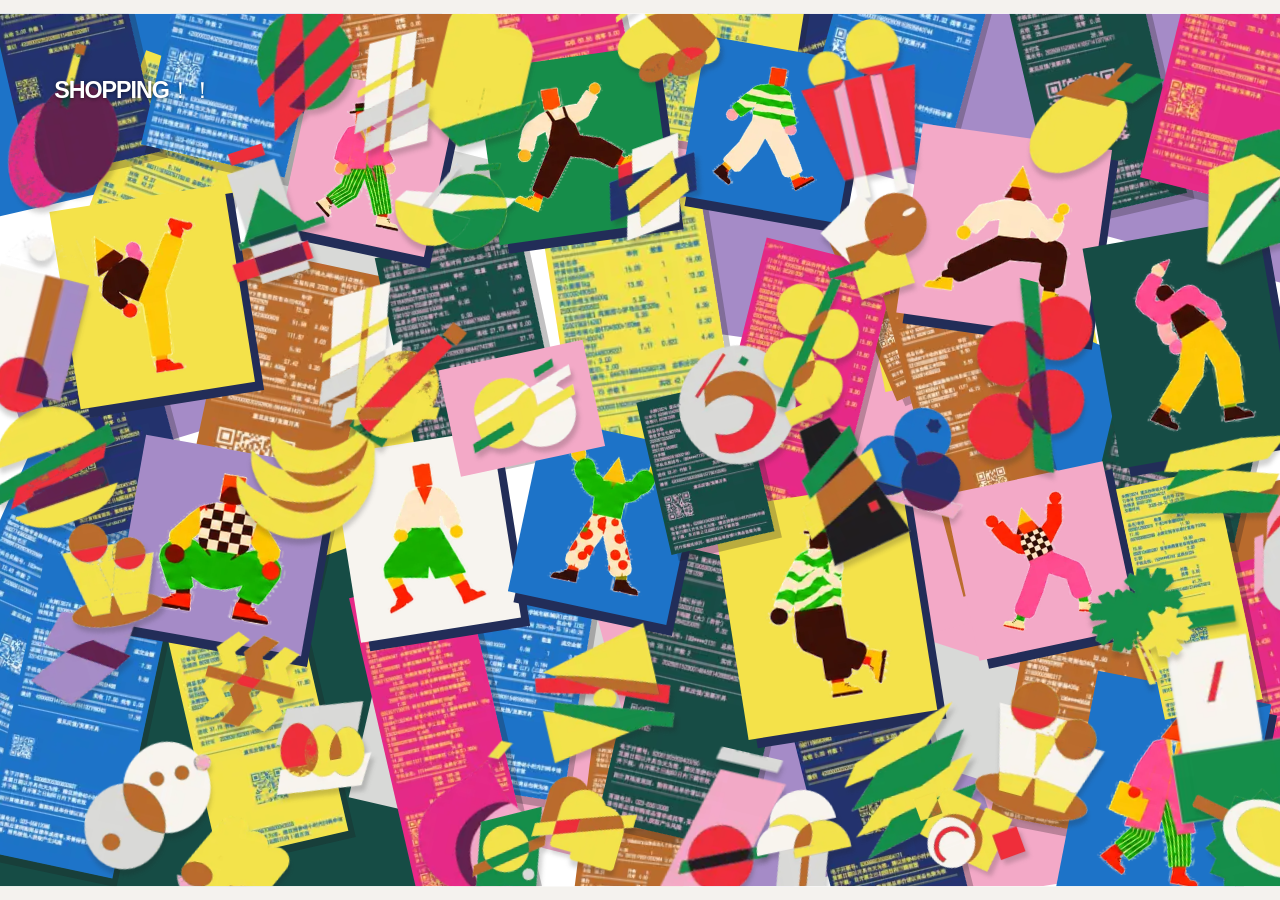
==== commit 90ee016e: "Load the cover in stages and adapt the site for phones" ====
--- a/index.html
+++ b/index.html
@@ -6,8 +6,9 @@
 <title>小票解码 · FOOD DECODE</title>
 <link rel="stylesheet" href="style.css?v=pick-reference"><link rel="stylesheet" href="stage.css?v=remove-editor">
 <link rel="stylesheet" href="turris-theme.css?v=remove-editor">
-<link rel="stylesheet" href="bookends.css?v=fast-collage">
-<script src="data.js?v=edamame-05" defer></script><script src="app.js?v=remove-editor" defer></script>
+<link rel="stylesheet" href="bookends.css?v=lightweight">
+<script src="art-previews.js?v=1" defer></script>
+<script src="data.js?v=edamame-05" defer></script><script src="app.js?v=lightweight" defer></script>
 </head>
 <body><div id="exhibit">
 <div class="site-wordmark" lang="en">SHOPPING！！</div>
--- a/bookends.css
+++ b/bookends.css
@@ -16,6 +16,7 @@
  background:var(--piece-paper,transparent);
 }
 .cover-piece[data-act]{width:calc(min(var(--piece-width),var(--piece-max-width)) * 1.15);padding:0}
+.cover-piece[data-act]:has(>img[data-preview]){visibility:hidden}
 .cover-piece[data-act]:is(:hover,:focus-visible){z-index:2}
 .cover-food{z-index:1}
 #exhibit .cover-piece[data-act]:focus-visible{outline:2px solid var(--tb-midnight-indigo);outline-offset:3px}
@@ -95,3 +96,90 @@
  rotate:-7deg;
  background:linear-gradient(90deg,var(--tb-hot-magenta) 0 23%,var(--tb-lemon-yellow) 23% 96%,var(--tb-midnight-indigo) 96%);
 }
+
+@media(max-width:760px){
+ html,body{height:auto;overflow:visible}
+ body{background:var(--paper)}
+ #exhibit{
+  position:relative;inset:auto;display:block;width:100%;height:auto;
+  min-height:100vh;min-height:100svh;overflow:clip;transform:none;box-shadow:none;
+ }
+ #exhibit main{padding-inline:16px}
+ #exhibit .site-wordmark{top:18px;left:16px;font-size:21px}
+ .book-intro{height:100vh;height:100svh}
+ .cover-piece[data-act]{width:calc(var(--piece-width) * 1.9)}
+ .cover-food img{filter:none}
+
+ #exhibit main:has(>.wall-tools),#exhibit main:has(>.screen-tools){padding-top:62px;padding-bottom:24px}
+ #exhibit .wall-tools{height:auto;min-height:48px;margin-bottom:12px}
+ #exhibit .wall-sort-controls{flex-wrap:wrap;gap:8px 12px;padding-block:6px}
+ #exhibit .wall-sort-controls select{min-height:36px;font-size:16px}
+ #exhibit .wall-sort-note{order:1;width:100%}
+ #exhibit .tickets{
+  grid-template-columns:repeat(3,minmax(0,1fr));grid-template-rows:none;gap:12px 8px;
+ }
+ #exhibit .tile{scroll-margin-top:12px}
+ #exhibit .tile-meta{font-size:11px;white-space:nowrap}
+ #exhibit .tile-preview{display:none}
+
+ #exhibit main:has(>.pick){padding-inline:16px}
+ #exhibit main:has(>.pick)>.screen-tools{padding-right:0}
+ #exhibit main:has(>.pick)>.screen-tools::after{inset-inline:0}
+ #exhibit .pick{display:flex;flex-direction:column;height:auto;padding:0;gap:12px}
+ #exhibit .pick>.receipt-panel{width:100%;max-width:480px;margin:0 auto}
+ #exhibit .pick .ticket-wrap{width:100%}
+ #exhibit .pick .ticket-wrap img{width:100%;height:auto}
+ #exhibit .pick .cart-panel{
+  order:-1;position:sticky;top:0;z-index:6;background:var(--paper);
+  padding:4px 0 8px;border-bottom:1px solid var(--line);
+ }
+ #exhibit .pick .cart-stage{
+  width:min(100%,520px);margin:0 auto;--basket-food-size:clamp(45px,13vw,80px);
+ }
+ #exhibit .pick .cart-stage.basket-many{--basket-food-size:clamp(40px,11vw,70px)}
+ #exhibit .pick .cart-caption{margin:-3px 0 5px;font-size:13px}
+ #exhibit .pick .actions{gap:6px}
+
+ #exhibit .analysis{padding:24px 0 0}
+ #exhibit .nutrient-controls{
+  top:0;display:grid;grid-template-columns:repeat(4,minmax(0,1fr));gap:10px;padding:0;
+ }
+ #exhibit .nutrient-button{
+  width:min(100%,84px);height:auto;aspect-ratio:1;gap:3px;
+  border-width:4px;font-size:clamp(12px,3.6vw,15px);
+ }
+ #exhibit .nutrient-button img{width:16px;height:16px}
+ #exhibit .nutrition-body{margin-top:26px}
+ #exhibit .analysis .readout strong{font-size:clamp(46px,15vw,78px)}
+ #exhibit .nutrition-body .markers{min-height:44px;gap:5px;padding:0}
+ #exhibit .nutrition-body .markers .food{width:100%;max-width:56px}
+ #exhibit .nutrition-body .bar{height:46px}
+ #exhibit .chart-caption{gap:10px;padding-right:0}
+ #exhibit .chart-caption .item-insight{font-size:13px}
+ #exhibit .nutrition-body .legend{position:relative;inset:auto;width:100%;max-height:unset}
+ #exhibit .analysis-next{margin:28px 0 0}
+ #exhibit .analysis>.receipt-panel{position:static;margin:12px 0 0}
+ #exhibit .analysis>.receipt-panel details{width:100%}
+ #exhibit .analysis .ticket-wrap img{height:auto;width:100%}
+
+ #personality-receipt{
+  inset:auto 12px 18px;width:auto;max-width:520px;margin-inline:auto;transform:none;
+ }
+ .personality-paper{
+  min-height:0;max-height:calc(100vh - 36px);max-height:calc(100dvh - 36px);padding:14px 18px;
+ }
+ .personality-hero:has(>.personality-portrait){padding-top:24px}
+ .personality-portrait{min-height:200px}
+ .personality-portrait img{width:200px;height:198px}
+ .personality-portrait::before{width:154px;height:154px}
+ .personality-stamp{min-width:62px;min-height:50px;right:0}
+ .personality-hero h2{font-size:clamp(25px,7vw,36px)}
+ #exhibit main:has(>.types){padding-top:58px}
+ #exhibit .screen-head:has(+.types){height:auto;flex-wrap:wrap;gap:14px;padding-top:0}
+ #exhibit .screen-head:has(+.types) h1{font-size:clamp(25px,8vw,40px)}
+ #exhibit .types{grid-template-columns:1fr;grid-template-rows:none;gap:10px}
+}
+
+@media(hover:none){
+ .cover-piece[data-act]:hover img{scale:1;filter:none}
+}
